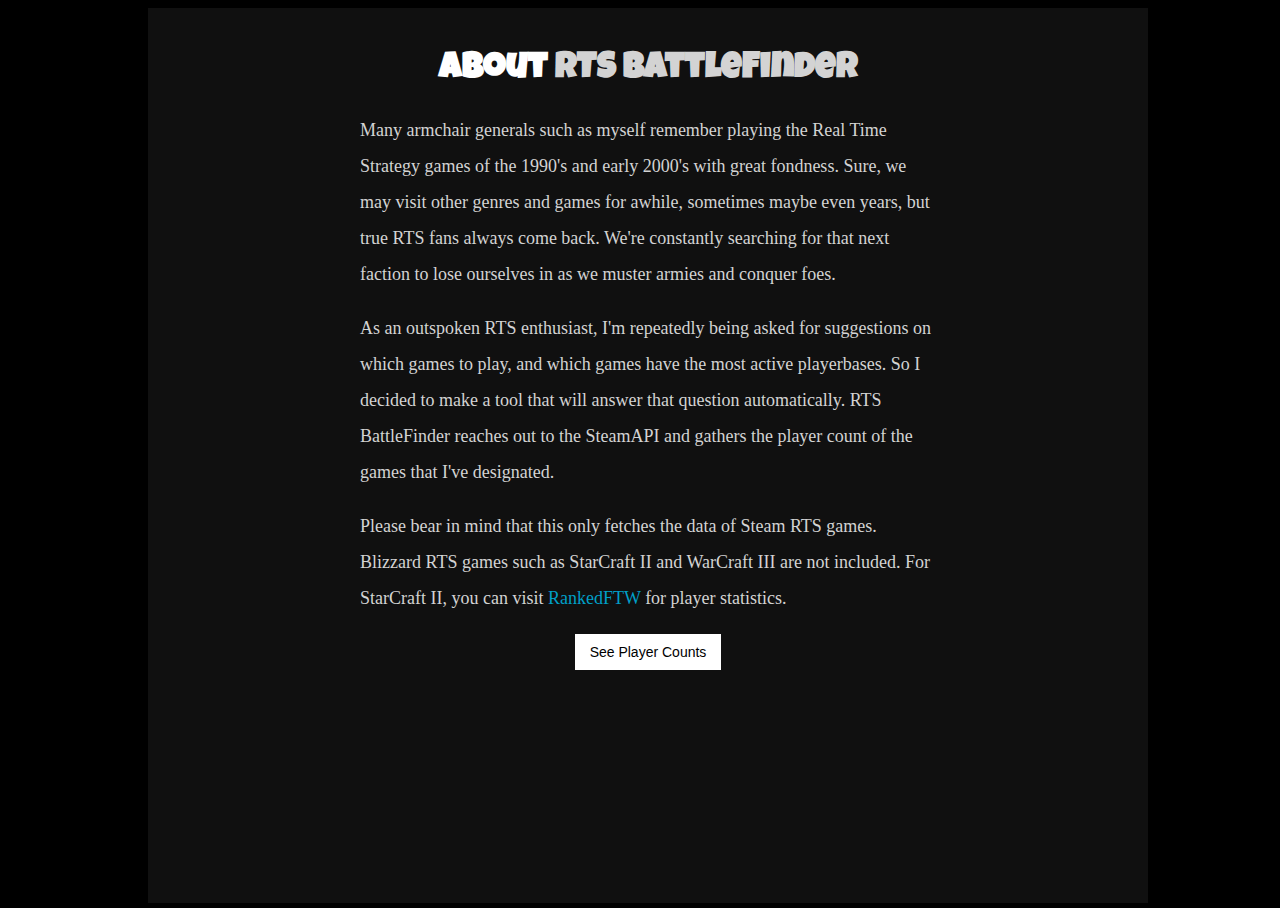
==== about.html @ f359b2d8 "added about.html and readme.md and continued progress on styling the app" ====
<!DOCTYPE html>
<html lang="en">
  <head>
    <meta charset="utf-8">
    <meta name="viewport" content="width=device-width">
    <title>About BattleFinder</title>
    <link href="style.css" rel="stylesheet" type="text/css" />
    <!-- font styles-->
    <link href="https://fonts.googleapis.com/css?family=Luckiest+Guy|Tinos&display=swap" rel="stylesheet">
  </head>
  <body>
    <div class="container">
    <div class="story">
    <h1><span class="white">About</span> RTS BattleFinder</h1>
    <p>
        Many armchair generals such as myself remember playing the Real Time Strategy games of the 1990's and early 2000's with great fondness. 
        Sure, we may visit other genres and games for awhile, sometimes maybe even years, but true RTS fans always come back. We're constantly 
        searching for that next faction to lose ourselves in as we muster armies and conquer foes.
    </p>
    <p>
        As an outspoken RTS enthusiast, I'm repeatedly being asked for suggestions on which games to play, and which games have the most active playerbases. 
        So I decided to make a tool that will answer that question automatically. RTS BattleFinder reaches out to the SteamAPI and gathers the player count
        of the games that I've designated.
    </p>
    <p>
        Please bear in mind that this only fetches the data of Steam RTS games. Blizzard RTS games such as StarCraft II and WarCraft III are not included.
        For StarCraft II, you can visit <a href="www.rankedftw.com">RankedFTW</a> for player statistics.
    </p>
    <a href="index.html" class="home"><button>See Player Counts</button></a>
    </div>
    </div>
  </body>
</html>
---- style.css ----
html, body {
    background-color: black;
    color: lightgray;
    width: 100%;
    height: 100%;
  }
  
  h1, h4 {
    font-family: 'Luckiest Guy', cursive;
    text-align: center;
  }

  a {
    text-decoration: none;
  }

  a:link {
    color: #009fc7;
  }


  
  body {
    font-family: 'Tinos', serif;
  }
  
  .results {
    width: 75%;
    margin: 0 auto;
  }
  
  .container {
    display: block;
    margin: 0 auto;
    background-color: #101010;
    width: 75%;
    height: 95%;
    padding: 20px;
  }
  

  ul {
    list-style-image: url(flag.png);
    width: 70%;
    margin: auto;
  }

  li {
    margin-top: 20px;
    width: 100%;
    color: white;
  }

  .blue {
    color: #009fc7;
    float: right;
  }

  .gray {
    color: #BDBDBD;
  }

  .white {
    color: white;
  }

  button {
    display: block;
    margin: 0 auto;

    -moz-appearance: none;
    -webkit-appearance: none;
    padding-left: 15px;
    padding-right: 15px;
    padding-top: 10px;
    padding-bottom: 10px;
    border: none;
    background-color: white;
    color: black;
    font-size: 14px;
    transition: all 0.3s ease;
    cursor: pointer;
  }

  button:hover {
    background-color: #009fc7;
  }
  
  
  .toabout {
    display: flex;
    flex-direction: row;
    justify-content: flex-end;
  }

  .story {
    width: 60%;
    margin: 0 auto;
    font-size: 18px;
  }
  
  .story > p {
    line-height: 2;
  }
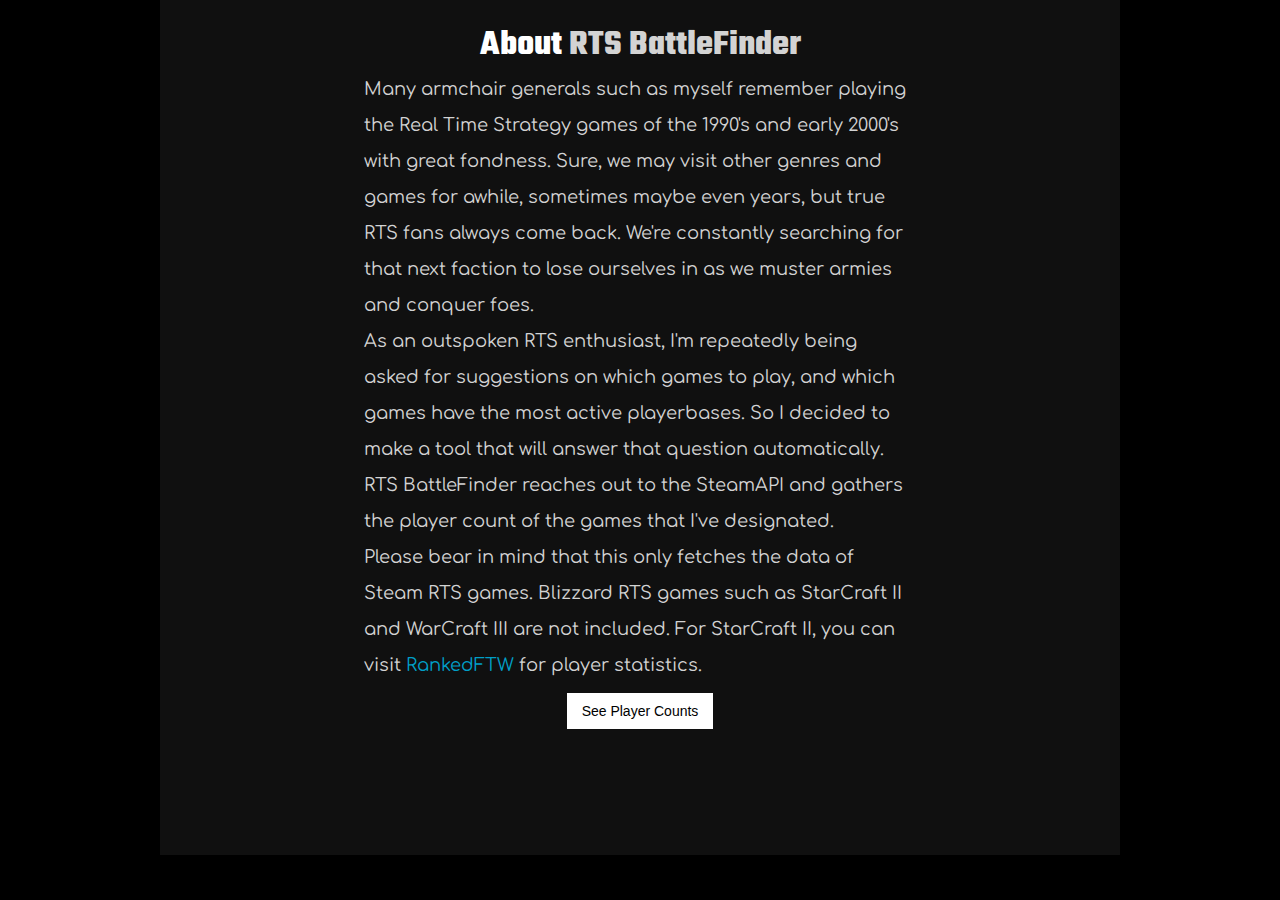
==== commit 8464dff9: "updated styles and fonts" ====
--- a/about.html
+++ b/about.html
@@ -6,7 +6,7 @@
     <title>About BattleFinder</title>
     <link href="style.css" rel="stylesheet" type="text/css" />
     <!-- font styles-->
-    <link href="https://fonts.googleapis.com/css?family=Luckiest+Guy|Tinos&display=swap" rel="stylesheet">
+    <link href="https://fonts.googleapis.com/css?family=Comfortaa|Teko&display=swap" rel="stylesheet">
   </head>
   <body>
     <div class="container">
@@ -24,7 +24,7 @@
     </p>
     <p>
         Please bear in mind that this only fetches the data of Steam RTS games. Blizzard RTS games such as StarCraft II and WarCraft III are not included.
-        For StarCraft II, you can visit <a href="www.rankedftw.com">RankedFTW</a> for player statistics.
+        For StarCraft II, you can visit <a href="http://www.rankedftw.com" target="_blank">RankedFTW</a> for player statistics.
     </p>
     <a href="index.html" class="home"><button>See Player Counts</button></a>
     </div>
--- a/style.css
+++ b/style.css
@@ -1,3 +1,14 @@
+/*CSS Reset*/
+* {
+	padding: 0;
+	margin: 0;
+	border: 0;
+}
+
+* {
+	box-sizing: border-box;
+}
+
 html, body {
     background-color: black;
     color: lightgray;
@@ -6,8 +17,13 @@
   }
   
   h1, h4 {
-    font-family: 'Luckiest Guy', cursive;
+    font-family: 'Teko', sans-serif;
     text-align: center;
+  }
+
+  .subheader {
+    text-align: center;
+    font-family: 'Comfortaa', cursive;
   }
 
   a {
@@ -21,7 +37,7 @@
 
   
   body {
-    font-family: 'Tinos', serif;
+    font-family: 'Comfortaa', cursive;
   }
   
   .results {
@@ -67,6 +83,7 @@
   button {
     display: block;
     margin: 0 auto;
+    margin-top: 10px;
 
     -moz-appearance: none;
     -webkit-appearance: none;
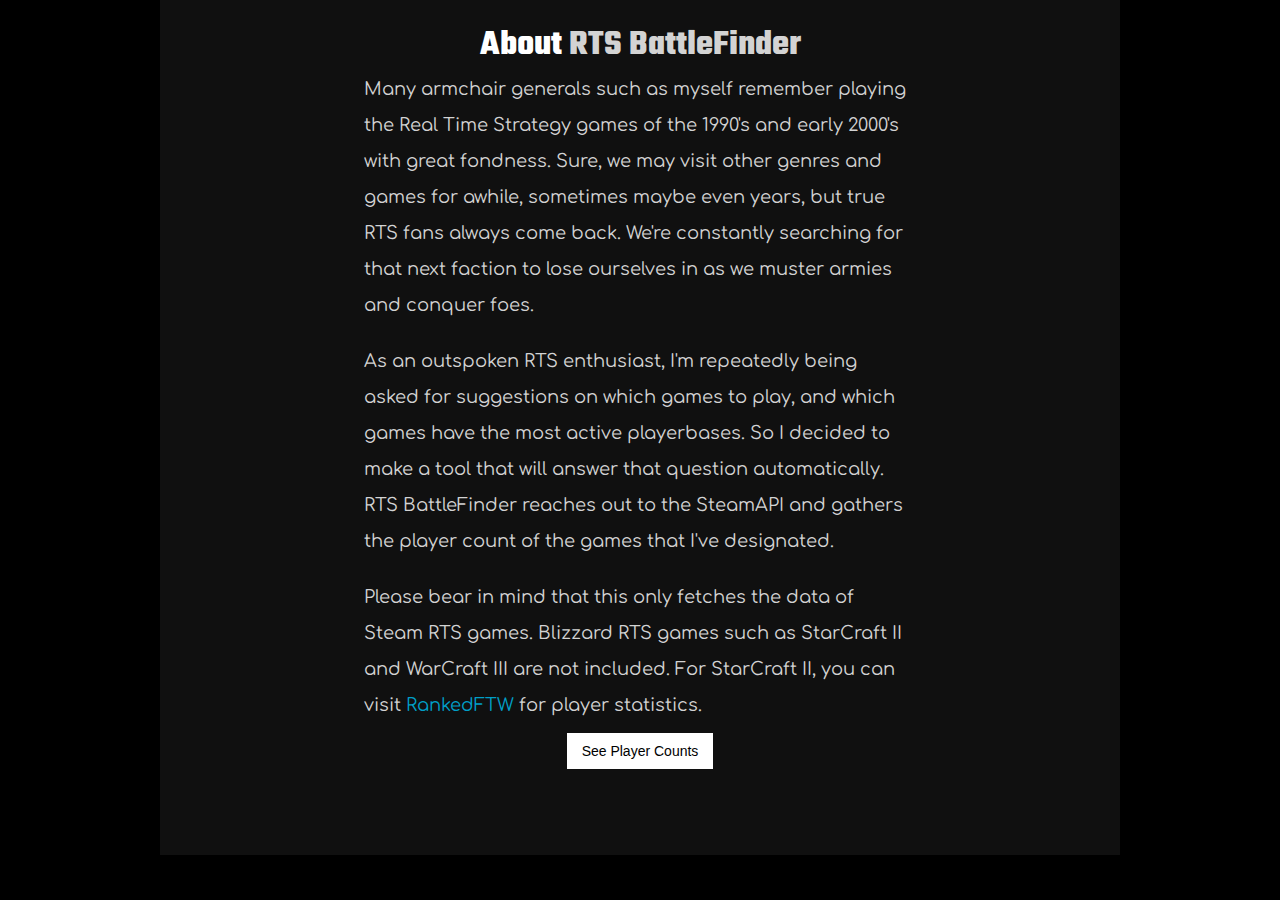
==== commit 8bfae3c9: "updated mobile styles to fit all content" ====
--- a/about.html
+++ b/about.html
@@ -17,11 +17,13 @@
         Sure, we may visit other genres and games for awhile, sometimes maybe even years, but true RTS fans always come back. We're constantly 
         searching for that next faction to lose ourselves in as we muster armies and conquer foes.
     </p>
+    <br>
     <p>
         As an outspoken RTS enthusiast, I'm repeatedly being asked for suggestions on which games to play, and which games have the most active playerbases. 
         So I decided to make a tool that will answer that question automatically. RTS BattleFinder reaches out to the SteamAPI and gathers the player count
         of the games that I've designated.
     </p>
+    <br>
     <p>
         Please bear in mind that this only fetches the data of Steam RTS games. Blizzard RTS games such as StarCraft II and WarCraft III are not included.
         For StarCraft II, you can visit <a href="http://www.rankedftw.com" target="_blank">RankedFTW</a> for player statistics.
--- a/style.css
+++ b/style.css
@@ -118,4 +118,50 @@
   
   .story > p {
     line-height: 2;
+  }
+
+  /* Mobile Styles */
+  @media screen and (max-width: 1000px) {
+    body {
+      font-size: 0.75rem;
+    }
+
+    .container {
+      height: 200%;
+      width: 95%
+    }
+
+    button {
+      font-size: 0.75rem;
+    }
+
+    .refresh {
+      margin-top: 30px;
+    }
+
+    .story {
+      font-size: 0.75rem;
+      margin-top: 15px;
+      width: 85%;
+    }
+
+  }
+
+  @media screen and (max-width: 800px) {
+    .container {
+      height: 100%;
+    }
+  }
+
+
+  @media screen and (max-height: 850px) {
+    .container {
+      height: 170%;
+    }
+  }
+/* iphone 5 */
+  @media screen and (max-height: 600px) {
+    .container {
+      height: 200%;
+    }
   }